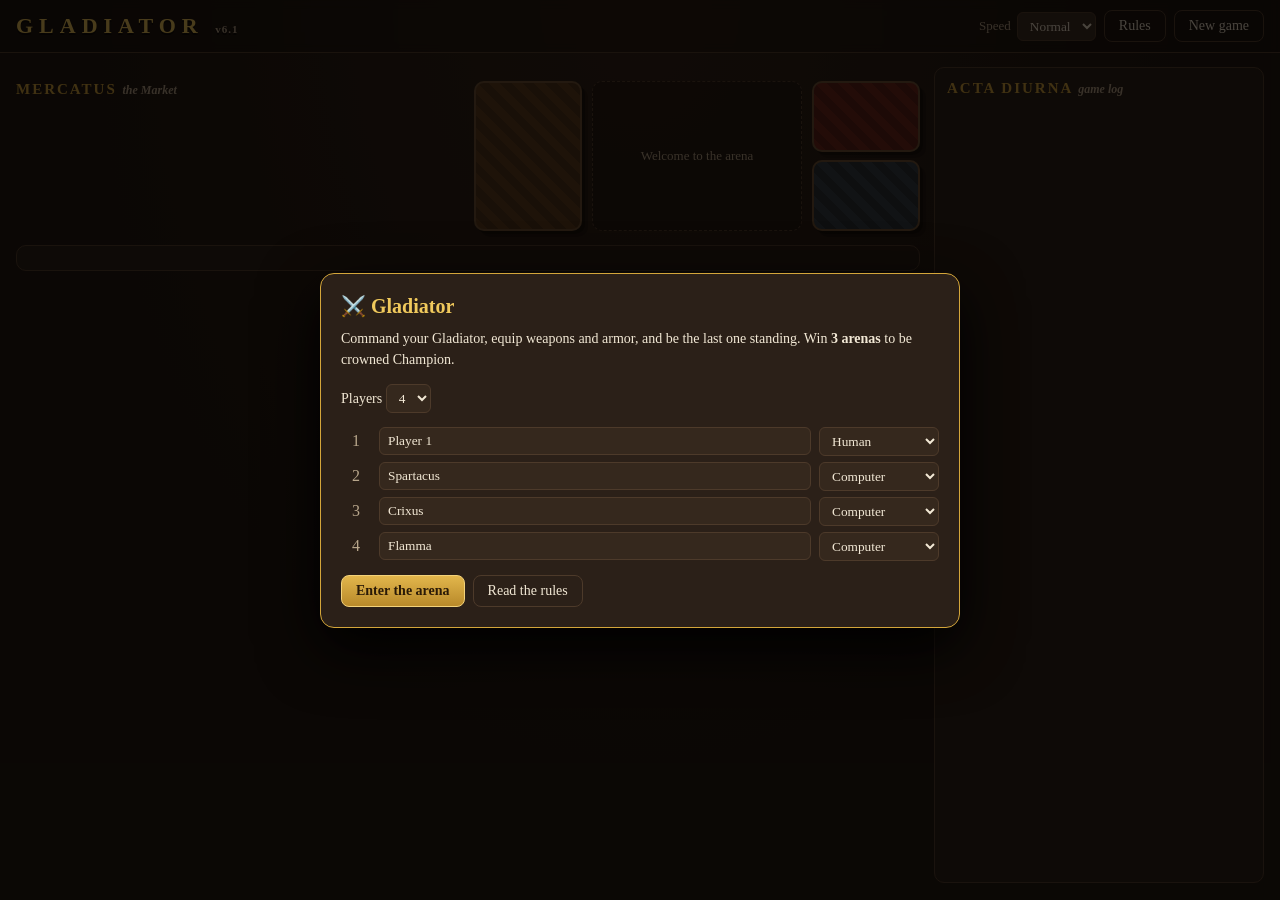
==== index.html @ 3ebc6ac4 "Add playable browser version of Gladiator v6.1 Rules engine, card data, AI opponents and browser UI " ====
<!doctype html>
<html lang="en">
<head>
  <meta charset="utf-8">
  <meta name="viewport" content="width=device-width, initial-scale=1">
  <title>Gladiator</title>
  <link rel="stylesheet" href="css/style.css">
</head>
<body>
  <header class="topbar">
    <div class="brand">GLADIATOR <span class="ver">v6.1</span></div>
    <div id="status" class="status"></div>
    <div class="top-actions">
      <label class="speed">Speed
        <select id="speed">
          <option value="1.6">Slow</option>
          <option value="1" selected>Normal</option>
          <option value="0.45">Fast</option>
          <option value="0.08">Instant</option>
        </select>
      </label>
      <button id="btn-rules" class="btn ghost">Rules</button>
      <button id="btn-new" class="btn ghost">New game</button>
    </div>
  </header>

  <div class="layout">
    <main class="board">
      <section id="players" class="players"></section>

      <section class="center">
        <div class="market-wrap">
          <h3>Mercatus <span class="sub">the Market</span></h3>
          <div id="market" class="market"></div>
        </div>
        <div class="decks">
          <div id="deck-equip" class="deck back-equip"></div>
          <div id="stage" class="stage"><div class="stage-inner">Welcome to the arena</div></div>
          <div class="deck-col">
            <div id="deck-attack" class="deck small back-attack"></div>
            <div id="deck-hades" class="deck small back-hades"></div>
          </div>
        </div>
      </section>

      <section id="hand-area" class="hand-area"></section>
    </main>

    <aside class="log-wrap">
      <h3>Acta Diurna <span class="sub">game log</span></h3>
      <ol id="log" class="log"></ol>
    </aside>
  </div>

  <div id="modal" class="modal hidden" role="dialog" aria-modal="true"><div class="modal-box" id="modal-box"></div></div>
  <div id="toast" class="toast hidden"></div>

  <script src="js/data.js"></script>
  <script src="js/engine.js"></script>
  <script src="js/ai.js"></script>
  <script src="js/ui.js"></script>
</body>
</html>
---- css/style.css ----
:root {
  --bg: #17110c;
  --bg2: #221912;
  --panel: #2b2018;
  --panel2: #35281d;
  --line: #4d3a2a;
  --text: #f2e8d5;
  --muted: #b8a68b;
  --bronze: #d4a63a;
  --bronze2: #f0c95c;
  --blood: #c0392b;
  --green: #5fae5a;
  --blue: #5b8fd6;
  --purple: #a974d8;
  --hades: #6f8a9c;
  --c-weapon: #a8452f;
  --c-armor: #3f6f9e;
  --c-special: #3d8a5a;
  --c-legendary: #b8860b;
  --radius: 10px;
  font-family: Georgia, 'Times New Roman', serif;
  color-scheme: dark;
}
* { box-sizing: border-box; }
html, body { margin: 0; background: radial-gradient(ellipse at top, #2a1d13 0%, var(--bg) 60%) fixed; background-color: var(--bg); color: var(--text); min-height: 100%; }
button { font-family: inherit; }
.hidden { display: none !important; }

/* ---------- top bar ---------- */
.topbar { display: flex; align-items: center; gap: 16px; padding: 10px 16px; border-bottom: 1px solid var(--line); background: rgba(0,0,0,.25); position: sticky; top: 0; z-index: 5; backdrop-filter: blur(4px); flex-wrap: wrap; }
.brand { font-size: 22px; letter-spacing: 6px; color: var(--bronze2); font-weight: bold; text-shadow: 0 2px 0 #000; }
.ver { font-size: 11px; letter-spacing: 1px; color: var(--muted); }
.status { flex: 1; color: var(--muted); font-size: 14px; min-width: 180px; }
.status b { color: var(--text); }
.top-actions { display: flex; gap: 8px; align-items: center; }
.speed { font-size: 13px; color: var(--muted); display: flex; gap: 6px; align-items: center; }
select, input[type=text] { background: var(--panel2); color: var(--text); border: 1px solid var(--line); border-radius: 6px; padding: 5px 8px; font-family: inherit; }

.btn { background: linear-gradient(#e2b64c, #b8892a); color: #2a1a07; border: 1px solid #f3d27a; border-radius: 8px; padding: 7px 14px; font-weight: bold; cursor: pointer; font-size: 14px; }
.btn:hover { filter: brightness(1.08); }
.btn:disabled { opacity: .45; cursor: not-allowed; filter: grayscale(.6); }
.btn.ghost { background: transparent; color: var(--text); border-color: var(--line); font-weight: normal; }
.btn.red { background: linear-gradient(#d65445, #a12d21); color: #fff; border-color: #e77a6e; }
.btn.small { padding: 3px 8px; font-size: 12px; border-radius: 6px; }

/* ---------- layout ---------- */
.layout { display: grid; grid-template-columns: minmax(0, 1fr) 330px; gap: 14px; padding: 14px 16px; }
.board { display: flex; flex-direction: column; gap: 14px; min-width: 0; }
h3 { margin: 0 0 8px; font-size: 15px; letter-spacing: 2px; text-transform: uppercase; color: var(--bronze); }
h3 .sub { text-transform: none; letter-spacing: 0; color: var(--muted); font-size: 12px; font-style: italic; }

/* ---------- player panels ---------- */
.players { display: grid; grid-template-columns: repeat(auto-fill, minmax(260px, 1fr)); gap: 10px; }
.pp { background: var(--panel); border: 1px solid var(--line); border-radius: var(--radius); padding: 10px; position: relative; transition: box-shadow .2s, border-color .2s; }
.pp.active { border-color: var(--bronze); box-shadow: 0 0 0 2px rgba(212,166,58,.35), 0 0 22px rgba(212,166,58,.18); }
.pp.dead { opacity: .62; filter: grayscale(.7); }
.pp.dead::after { content: '☠ IN HADES'; position: absolute; top: 8px; right: 10px; font-size: 11px; color: var(--hades); letter-spacing: 1px; }
.pp-head { display: flex; justify-content: space-between; align-items: baseline; gap: 6px; }
.pp-name { font-weight: bold; font-size: 16px; }
.pp-name .tag { font-size: 10px; color: var(--muted); border: 1px solid var(--line); border-radius: 4px; padding: 0 4px; margin-left: 4px; vertical-align: middle; font-weight: normal; }
.laurels { color: var(--green); letter-spacing: 2px; font-size: 14px; white-space: nowrap; }
.laurels .off { color: #4b4034; }
.pp-glad { font-size: 13px; color: var(--bronze2); margin: 2px 0 6px; cursor: help; }
.pp-glad .ab { color: var(--muted); font-size: 11px; }
.vita { height: 16px; background: #120c08; border: 1px solid var(--line); border-radius: 8px; overflow: hidden; position: relative; }
.vita-fill { height: 100%; background: linear-gradient(90deg, #8f2318, #d24a35); transition: width .45s ease; }
.vita-fill.mid { background: linear-gradient(90deg, #9a6a12, #d9a82f); }
.vita-fill.hi { background: linear-gradient(90deg, #2f7a32, #5fae5a); }
.vita-txt { position: absolute; inset: 0; text-align: center; font-size: 11px; line-height: 15px; color: #fff; text-shadow: 0 1px 2px #000; }
.pp-stats { display: flex; gap: 10px; flex-wrap: wrap; font-size: 12px; color: var(--muted); margin: 6px 0; }
.pp-stats b { color: var(--text); }
.badges { display: flex; gap: 4px; flex-wrap: wrap; margin-bottom: 4px; }
.badge { font-size: 10px; padding: 1px 5px; border-radius: 4px; background: #3a2c20; color: var(--muted); border: 1px solid var(--line); }
.badge.used { text-decoration: line-through; opacity: .7; }
.badge.warn { color: #f0a090; border-color: #6d3329; }
.equip { display: flex; gap: 4px; flex-wrap: wrap; min-height: 24px; }
.chip { display: inline-flex; align-items: center; gap: 4px; font-size: 12px; padding: 2px 7px; border-radius: 12px; border: 1px solid var(--line); background: var(--panel2); cursor: help; }
.chip.cat-weapon { border-color: var(--c-weapon); }
.chip.cat-armor { border-color: var(--c-armor); }
.chip.cat-legendary { border-color: var(--c-legendary); background: #3b2e12; }
.chip.locked::after { content: '🔒'; font-size: 9px; }
.chip button { background: none; border: none; color: var(--muted); cursor: pointer; padding: 0 2px; font-size: 11px; }
.chip button:hover { color: var(--bronze2); }
.empty { font-size: 12px; color: #6f5f4b; font-style: italic; }

/* ---------- center ---------- */
.center { display: grid; grid-template-columns: minmax(0, 1fr) auto; gap: 14px; align-items: start; }
.market { display: flex; gap: 10px; flex-wrap: wrap; }
.decks { display: flex; gap: 10px; align-items: stretch; }
.deck-col { display: flex; flex-direction: column; gap: 8px; }
.deck { width: 108px; min-height: 150px; border-radius: var(--radius); border: 2px solid #6b5132; display: flex; flex-direction: column; align-items: center; justify-content: center; text-align: center; font-size: 12px; padding: 8px; gap: 6px; box-shadow: 3px 3px 0 #0006, 6px 6px 0 #0004; }
.deck.small { min-height: 71px; width: 108px; padding: 4px; }
.deck .dt { font-weight: bold; letter-spacing: 1px; }
.deck .dc { color: #e8d7b6; font-size: 11px; }
.back-equip { background: repeating-linear-gradient(45deg, #5b3a1c 0 8px, #4a2f16 8px 16px); }
.back-attack { background: repeating-linear-gradient(45deg, #6d2018 0 8px, #571a13 8px 16px); }
.back-hades { background: repeating-linear-gradient(45deg, #2d3a44 0 8px, #222d35 8px 16px); }
.stage { width: 210px; min-height: 150px; border-radius: var(--radius); border: 1px dashed var(--line); background: rgba(0,0,0,.25); display: flex; align-items: center; justify-content: center; text-align: center; padding: 10px; }
.stage-inner { font-size: 13px; color: var(--muted); }
.stage .big { font-size: 50px; line-height: 1.1; }
.stage .lbl { font-size: 13px; color: var(--text); margin-top: 4px; }
.stage .why { font-size: 11px; color: var(--muted); }

.die { width: 64px; height: 64px; border-radius: 12px; background: #f6efe0; color: #1c140c; font-size: 38px; font-weight: bold; display: inline-flex; align-items: center; justify-content: center; box-shadow: inset 0 -4px 0 #cbbd9f, 0 4px 10px #000a; }
.die.rolling { animation: roll .5s ease-out; }
.die.six { background: #ffd86b; }
@keyframes roll { 0% { transform: rotate(-200deg) scale(.4); } 70% { transform: rotate(15deg) scale(1.1); } 100% { transform: rotate(0) scale(1); } }
.coin { width: 70px; height: 70px; border-radius: 50%; display: inline-flex; align-items: center; justify-content: center; font-size: 14px; font-weight: bold; background: radial-gradient(circle at 35% 35%, #ffe9a3, #c99a2e 60%, #8a6414); color: #3a2604; border: 3px solid #f6d77d; box-shadow: 0 4px 12px #000a; }
.coin.flipping { animation: flip 1s ease-out; }
.coin.tails { background: radial-gradient(circle at 35% 35%, #e9e9e9, #9a9a9a 60%, #5a5a5a); border-color: #d0d0d0; color: #222; }
@keyframes flip { 0% { transform: rotateY(0) translateY(0); } 50% { transform: rotateY(900deg) translateY(-30px); } 100% { transform: rotateY(1800deg) translateY(0); } }

/* ---------- cards ---------- */
.card { width: 142px; background: linear-gradient(#f3e7cc, #e2cfa6); color: #2a1d10; border-radius: 9px; border: 3px solid var(--cc, #8a6b45); padding: 7px; display: flex; flex-direction: column; gap: 3px; font-size: 11px; position: relative; box-shadow: 0 3px 8px #0008; }
.card.cat-weapon { --cc: var(--c-weapon); }
.card.cat-armor { --cc: var(--c-armor); }
.card.cat-special { --cc: var(--c-special); }
.card.cat-legendary { --cc: var(--c-legendary); background: linear-gradient(#fff2c4, #e9cf7c); }
.card .c-top { display: flex; gap: 5px; align-items: center; }
.card .c-icon { font-size: 20px; }
.card .c-name { font-weight: bold; font-size: 13px; line-height: 1.1; }
.card .c-en { font-style: italic; color: #6b5536; font-size: 10px; }
.card .c-stats { font-weight: bold; color: var(--cc); font-size: 12px; }
.card .c-text { font-size: 10px; line-height: 1.25; color: #3e2e1a; flex: 1; }
.card .c-price { font-size: 10px; color: #6b5536; border-top: 1px solid #c8b088; padding-top: 3px; }
.card .c-actions { display: flex; gap: 4px; flex-wrap: wrap; margin-top: 3px; }
.card .c-cat { position: absolute; top: 5px; right: 6px; font-size: 8px; letter-spacing: 1px; text-transform: uppercase; color: var(--cc); font-weight: bold; }
.card.new { animation: pop .5s ease-out; }
@keyframes pop { 0% { transform: scale(.6); opacity: 0; } 100% { transform: scale(1); opacity: 1; } }

/* ---------- hand ---------- */
.hand-area { background: var(--bg2); border: 1px solid var(--line); border-radius: var(--radius); padding: 12px; }
.hand-head { display: flex; align-items: center; gap: 12px; flex-wrap: wrap; margin-bottom: 10px; }
.hand-head .gold { color: var(--bronze2); font-weight: bold; }
.hand-head .spacer { flex: 1; }
.hand-sub { font-size: 12px; color: var(--muted); }
.hand-row { display: flex; gap: 10px; flex-wrap: wrap; }
.hand-label { font-size: 12px; color: var(--muted); text-transform: uppercase; letter-spacing: 1px; margin: 10px 0 6px; }
.steps { display: flex; gap: 6px; flex-wrap: wrap; font-size: 12px; }
.step { padding: 2px 8px; border-radius: 10px; border: 1px solid var(--line); color: var(--muted); }
.step.done { color: var(--green); border-color: #3e6b3b; }

/* ---------- log ---------- */
.log-wrap { background: var(--bg2); border: 1px solid var(--line); border-radius: var(--radius); padding: 12px; position: sticky; top: 64px; height: calc(100vh - 84px); display: flex; flex-direction: column; }
.log { list-style: none; margin: 0; padding: 0; overflow-y: auto; font-size: 12.5px; line-height: 1.4; flex: 1; }
.log li { padding: 3px 0; border-bottom: 1px solid #2f241a; }
.log li.dim { color: var(--muted); }
.log li.turn { color: var(--bronze); text-align: center; font-weight: bold; border: none; padding-top: 8px; }
.log li.big { color: var(--bronze2); font-weight: bold; padding: 6px 0; }
.log li.hit { color: #f0b9a8; }
.log li.crit { color: #ffcf5a; }
.log li.miss { color: #9aa7b3; }
.log li.death { color: #ff7b6b; }
.log li.heal { color: #8fd48a; }
.log li.lcoin { color: #f6d77d; }
.log li.hades { color: #a9c2d4; }

/* ---------- modal ---------- */
.modal { position: fixed; inset: 0; background: rgba(8,5,3,.72); display: flex; align-items: center; justify-content: center; z-index: 20; padding: 16px; }
.modal-box { background: var(--panel); border: 1px solid var(--bronze); border-radius: 14px; padding: 20px; max-width: 640px; width: 100%; max-height: 90vh; overflow-y: auto; box-shadow: 0 20px 60px #000; }
.modal-box h2 { margin: 0 0 10px; color: var(--bronze2); font-size: 20px; }
.modal-box .mtext { color: var(--text); font-size: 14px; line-height: 1.5; margin-bottom: 14px; }
.modal-box .mopts { display: flex; flex-direction: column; gap: 8px; }
.modal-box .mopts .btn { text-align: left; }
.modal-box .mcards { display: flex; gap: 10px; flex-wrap: wrap; margin-bottom: 12px; }
.modal-box.wide { max-width: 860px; }
.setup-row { display: grid; grid-template-columns: 30px 1fr 120px; gap: 8px; align-items: center; margin-bottom: 6px; }
.setup-row .n { color: var(--muted); text-align: center; }
.rules h4 { color: var(--bronze); margin: 14px 0 4px; }
.rules p, .rules li { font-size: 13.5px; line-height: 1.5; color: var(--text); }
.rules table { border-collapse: collapse; width: 100%; font-size: 12.5px; }
.rules td, .rules th { border: 1px solid var(--line); padding: 3px 6px; text-align: left; vertical-align: top; }
.rules th { color: var(--bronze); }
.standings { width: 100%; border-collapse: collapse; margin: 6px 0 14px; }
.standings td { padding: 4px 6px; border-bottom: 1px solid var(--line); }

.toast { position: fixed; bottom: 20px; left: 50%; transform: translateX(-50%); background: #5a1e16; color: #fff; padding: 10px 16px; border-radius: 8px; border: 1px solid #c0392b; z-index: 30; font-size: 14px; max-width: calc(100vw - 32px); box-shadow: 0 8px 20px #000a; }
.toast.ok { background: #1f4a22; border-color: var(--green); }

/* ---------- responsive ---------- */
@media (max-width: 980px) {
  .layout { grid-template-columns: 1fr; }
  .log-wrap { position: static; height: 320px; }
  .center { grid-template-columns: 1fr; }
}
@media (max-width: 560px) {
  .layout { padding: 10px 16px; }
  .topbar { padding: 8px 16px; }
  .brand { font-size: 18px; letter-spacing: 4px; }
  .players { grid-template-columns: 1fr; }
  .card { width: calc(50% - 5px); }
  .decks { flex-wrap: wrap; }
  .stage { width: 100%; order: -1; min-height: 120px; }
  .deck { width: calc(50% - 5px); min-height: 90px; }
  .deck-col { width: calc(50% - 5px); }
  .deck.small { width: 100%; }
  .setup-row { grid-template-columns: 22px 1fr 96px; }
}
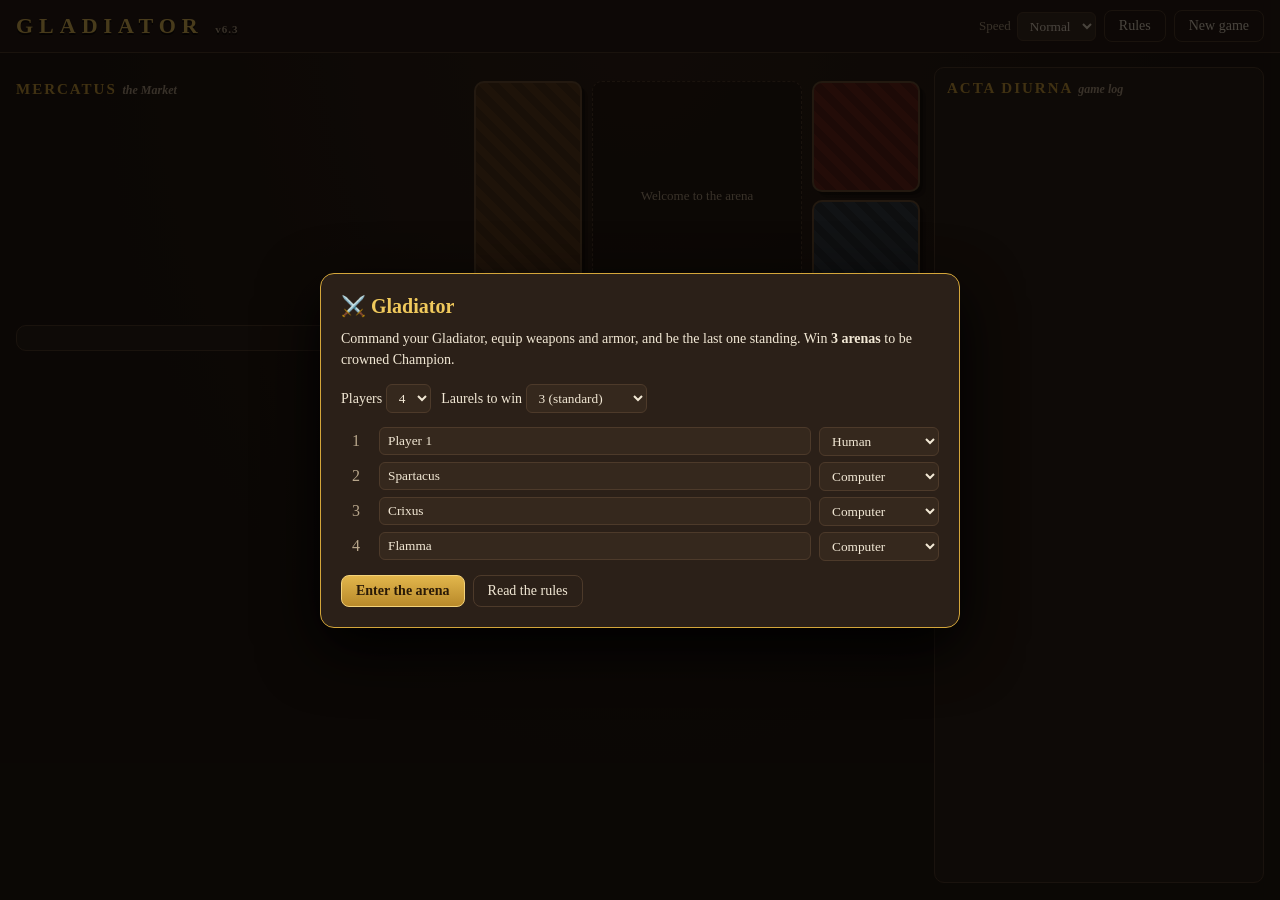
==== commit 762d633c: "Update to rules and card sheets v6.3 - Income 25 denarii per turn (was 30) - Sica: buy 45, sell 25 -" ====
--- a/index.html
+++ b/index.html
@@ -8,7 +8,7 @@
 </head>
 <body>
   <header class="topbar">
-    <div class="brand">GLADIATOR <span class="ver">v6.1</span></div>
+    <div class="brand">GLADIATOR <span class="ver">v6.3</span></div>
     <div id="status" class="status"></div>
     <div class="top-actions">
       <label class="speed">Speed
--- a/css/style.css
+++ b/css/style.css
@@ -22,12 +22,13 @@
   color-scheme: dark;
 }
 * { box-sizing: border-box; }
+body::before { content: ''; position: fixed; inset: 0 0 auto; height: env(safe-area-inset-top, 0px); z-index: 10; background: #1d150f; }
 html, body { margin: 0; background: radial-gradient(ellipse at top, #2a1d13 0%, var(--bg) 60%) fixed; background-color: var(--bg); color: var(--text); min-height: 100%; }
 button { font-family: inherit; }
 .hidden { display: none !important; }
 
 /* ---------- top bar ---------- */
-.topbar { display: flex; align-items: center; gap: 16px; padding: 10px 16px; border-bottom: 1px solid var(--line); background: rgba(0,0,0,.25); position: sticky; top: 0; z-index: 5; backdrop-filter: blur(4px); flex-wrap: wrap; }
+.topbar { display: flex; align-items: center; gap: 16px; padding-block: 10px; padding-left: max(16px, env(safe-area-inset-left, 0px)); padding-right: max(16px, env(safe-area-inset-right, 0px)); border-bottom: 1px solid var(--line); background: #1d150f; position: sticky; top: env(safe-area-inset-top, 0px); z-index: 5; backdrop-filter: blur(4px); flex-wrap: wrap; }
 .brand { font-size: 22px; letter-spacing: 6px; color: var(--bronze2); font-weight: bold; text-shadow: 0 2px 0 #000; }
 .ver { font-size: 11px; letter-spacing: 1px; color: var(--muted); }
 .status { flex: 1; color: var(--muted); font-size: 14px; min-width: 180px; }
@@ -44,7 +45,7 @@
 .btn.small { padding: 3px 8px; font-size: 12px; border-radius: 6px; }
 
 /* ---------- layout ---------- */
-.layout { display: grid; grid-template-columns: minmax(0, 1fr) 330px; gap: 14px; padding: 14px 16px; }
+.layout { display: grid; grid-template-columns: minmax(0, 1fr) 330px; gap: 14px; padding-block: 14px; padding-left: max(16px, env(safe-area-inset-left, 0px)); padding-right: max(16px, env(safe-area-inset-right, 0px)); }
 .board { display: flex; flex-direction: column; gap: 14px; min-width: 0; }
 h3 { margin: 0 0 8px; font-size: 15px; letter-spacing: 2px; text-transform: uppercase; color: var(--bronze); }
 h3 .sub { text-transform: none; letter-spacing: 0; color: var(--muted); font-size: 12px; font-style: italic; }
@@ -88,14 +89,14 @@
 .market { display: flex; gap: 10px; flex-wrap: wrap; }
 .decks { display: flex; gap: 10px; align-items: stretch; }
 .deck-col { display: flex; flex-direction: column; gap: 8px; }
-.deck { width: 108px; min-height: 150px; border-radius: var(--radius); border: 2px solid #6b5132; display: flex; flex-direction: column; align-items: center; justify-content: center; text-align: center; font-size: 12px; padding: 8px; gap: 6px; box-shadow: 3px 3px 0 #0006, 6px 6px 0 #0004; }
-.deck.small { min-height: 71px; width: 108px; padding: 4px; }
+.deck { width: 108px; min-height: 230px; border-radius: var(--radius); border: 2px solid #6b5132; display: flex; flex-direction: column; align-items: center; justify-content: center; text-align: center; font-size: 12px; padding: 8px; gap: 6px; box-shadow: 3px 3px 0 #0006, 6px 6px 0 #0004; }
+.deck.small { min-height: 111px; width: 108px; padding: 4px; }
 .deck .dt { font-weight: bold; letter-spacing: 1px; }
 .deck .dc { color: #e8d7b6; font-size: 11px; }
 .back-equip { background: repeating-linear-gradient(45deg, #5b3a1c 0 8px, #4a2f16 8px 16px); }
 .back-attack { background: repeating-linear-gradient(45deg, #6d2018 0 8px, #571a13 8px 16px); }
 .back-hades { background: repeating-linear-gradient(45deg, #2d3a44 0 8px, #222d35 8px 16px); }
-.stage { width: 210px; min-height: 150px; border-radius: var(--radius); border: 1px dashed var(--line); background: rgba(0,0,0,.25); display: flex; align-items: center; justify-content: center; text-align: center; padding: 10px; }
+.stage { width: 210px; min-height: 230px; border-radius: var(--radius); border: 1px dashed var(--line); background: rgba(0,0,0,.25); display: flex; align-items: center; justify-content: center; text-align: center; padding: 10px; }
 .stage-inner { font-size: 13px; color: var(--muted); }
 .stage .big { font-size: 50px; line-height: 1.1; }
 .stage .lbl { font-size: 13px; color: var(--text); margin-top: 4px; }
@@ -110,22 +111,31 @@
 .coin.tails { background: radial-gradient(circle at 35% 35%, #e9e9e9, #9a9a9a 60%, #5a5a5a); border-color: #d0d0d0; color: #222; }
 @keyframes flip { 0% { transform: rotateY(0) translateY(0); } 50% { transform: rotateY(900deg) translateY(-30px); } 100% { transform: rotateY(1800deg) translateY(0); } }
 
-/* ---------- cards ---------- */
-.card { width: 142px; background: linear-gradient(#f3e7cc, #e2cfa6); color: #2a1d10; border-radius: 9px; border: 3px solid var(--cc, #8a6b45); padding: 7px; display: flex; flex-direction: column; gap: 3px; font-size: 11px; position: relative; box-shadow: 0 3px 8px #0008; }
+/* ---------- cards (layout follows the v6 print sheets) ---------- */
+.card { --cc: #8a6b45; width: 150px; background: #efe4cc; color: #23180e; border-radius: 10px; border: 5px solid #241d33; padding: 6px 7px 6px; display: flex; flex-direction: column; gap: 3px; position: relative; box-shadow: 0 3px 8px #0008, inset 0 0 0 1px var(--cc); }
 .card.cat-weapon { --cc: var(--c-weapon); }
 .card.cat-armor { --cc: var(--c-armor); }
 .card.cat-special { --cc: var(--c-special); }
-.card.cat-legendary { --cc: var(--c-legendary); background: linear-gradient(#fff2c4, #e9cf7c); }
-.card .c-top { display: flex; gap: 5px; align-items: center; }
-.card .c-icon { font-size: 20px; }
-.card .c-name { font-weight: bold; font-size: 13px; line-height: 1.1; }
-.card .c-en { font-style: italic; color: #6b5536; font-size: 10px; }
-.card .c-stats { font-weight: bold; color: var(--cc); font-size: 12px; }
-.card .c-text { font-size: 10px; line-height: 1.25; color: #3e2e1a; flex: 1; }
-.card .c-price { font-size: 10px; color: #6b5536; border-top: 1px solid #c8b088; padding-top: 3px; }
+.card.cat-legendary { --cc: var(--c-legendary); background: #f6e7b8; }
+.card.cat-gladiator { --cc: #8a2c1f; }
+.card.cat-attack { --cc: #a8452f; }
+.card.cat-hades { --cc: #4e6577; background: #e3e1da; }
+.card .c-type { font-size: 7.5px; letter-spacing: 1px; text-align: center; color: var(--cc); font-weight: bold; border-bottom: 1px solid var(--cc); padding-bottom: 2px; }
+.card .c-title { display: flex; justify-content: center; align-items: baseline; gap: 4px; position: relative; }
+.card .c-name { font-weight: bold; font-size: 12.5px; text-transform: uppercase; text-align: center; line-height: 1.1; letter-spacing: .5px; }
+.card .c-count { position: absolute; right: 0; top: 0; font-size: 9px; color: var(--cc); font-weight: bold; }
+.card .c-en { font-style: italic; color: #6b5536; font-size: 9.5px; text-align: center; margin-top: -2px; }
+.card .c-art { height: 58px; background: #d3c3a0; border-radius: 3px; display: flex; align-items: center; justify-content: center; overflow: hidden; }
+.card .c-art span { font-size: 30px; }
+.card .c-art img { width: 100%; height: 100%; object-fit: cover; }
+.card .c-text { font-size: 9.8px; line-height: 1.3; color: #2c2014; flex: 1; text-align: center; border: 1px solid #2a2238; border-radius: 3px; padding: 4px; background: #f7efdc; display: flex; flex-direction: column; justify-content: center; gap: 3px; }
+.card .c-flavor { font-style: italic; color: #6b5536; font-size: 9px; border-top: 1px solid #c8b088; padding-top: 3px; }
+.card .c-foot { display: flex; justify-content: space-between; font-size: 9px; letter-spacing: .5px; color: #4a3920; }
+.card .c-foot b { color: var(--cc); font-size: 10.5px; }
 .card .c-actions { display: flex; gap: 4px; flex-wrap: wrap; margin-top: 3px; }
-.card .c-cat { position: absolute; top: 5px; right: 6px; font-size: 8px; letter-spacing: 1px; text-transform: uppercase; color: var(--cc); font-weight: bold; }
 .card.new { animation: pop .5s ease-out; }
+.stage .stage-card { width: 170px; margin: 0 auto 4px; text-align: left; }
+.stage .stage-card .c-art { height: 44px; }
 @keyframes pop { 0% { transform: scale(.6); opacity: 0; } 100% { transform: scale(1); opacity: 1; } }
 
 /* ---------- hand ---------- */
@@ -184,8 +194,8 @@
   .center { grid-template-columns: 1fr; }
 }
 @media (max-width: 560px) {
-  .layout { padding: 10px 16px; }
-  .topbar { padding: 8px 16px; }
+  .layout { padding-block: 10px; }
+  .topbar { padding-block: 8px; }
   .brand { font-size: 18px; letter-spacing: 4px; }
   .players { grid-template-columns: 1fr; }
   .card { width: calc(50% - 5px); }
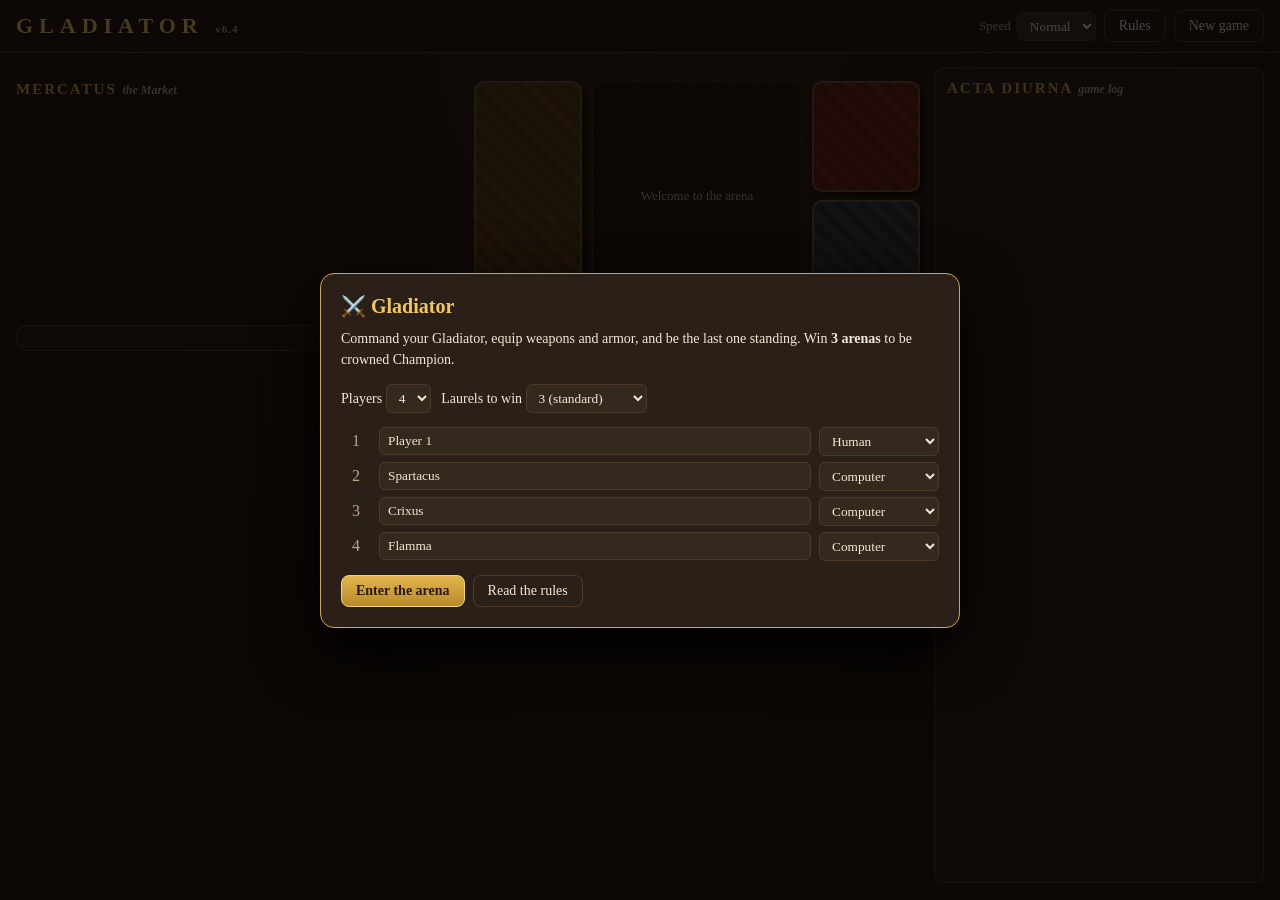
==== commit 75d39cd8: "Update to rules v6.4: Bribe the Lanista Before drawing an Attack card, a living Gladiator may pay 30" ====
--- a/index.html
+++ b/index.html
@@ -8,7 +8,7 @@
 </head>
 <body>
   <header class="topbar">
-    <div class="brand">GLADIATOR <span class="ver">v6.3</span></div>
+    <div class="brand">GLADIATOR <span class="ver">v6.4</span></div>
     <div id="status" class="status"></div>
     <div class="top-actions">
       <label class="speed">Speed
@@ -55,6 +55,7 @@
   <div id="modal" class="modal hidden" role="dialog" aria-modal="true"><div class="modal-box" id="modal-box"></div></div>
   <div id="toast" class="toast hidden"></div>
 
+  <script src="js/art.js"></script>
   <script src="js/data.js"></script>
   <script src="js/engine.js"></script>
   <script src="js/ai.js"></script>
--- a/css/style.css
+++ b/css/style.css
@@ -61,6 +61,15 @@
 .pp-name .tag { font-size: 10px; color: var(--muted); border: 1px solid var(--line); border-radius: 4px; padding: 0 4px; margin-left: 4px; vertical-align: middle; font-weight: normal; }
 .laurels { color: var(--green); letter-spacing: 2px; font-size: 14px; white-space: nowrap; }
 .laurels .off { color: #4b4034; }
+.pp-glad-row { display: flex; gap: 8px; align-items: center; margin: 2px 0 6px; }
+.pp-glad-row .pp-glad { margin: 0; min-width: 0; }
+.glad-thumb { flex: none; width: 46px; height: 46px; border-radius: 8px; border: 1px solid var(--bronze); background-color: #d3c3a0; background-size: 230% auto; background-position: 50% 40%; cursor: zoom-in; padding: 0; }
+.glad-thumb:hover { filter: brightness(1.1); }
+.glad-thumb:focus-visible { outline: 2px solid var(--bronze2); outline-offset: 2px; }
+.card-face { width: 210px; max-width: 100%; height: auto; border-radius: 10px; box-shadow: 0 4px 14px #000a; display: block; }
+.face-view { display: flex; justify-content: center; margin-bottom: 12px; }
+.face-view .card-face { width: 360px; }
+.modal-box.face-box { max-width: 420px; }
 .pp-glad { font-size: 13px; color: var(--bronze2); margin: 2px 0 6px; cursor: help; }
 .pp-glad .ab { color: var(--muted); font-size: 11px; }
 .vita { height: 16px; background: #120c08; border: 1px solid var(--line); border-radius: 8px; overflow: hidden; position: relative; }
@@ -133,7 +142,10 @@
 .card .c-foot { display: flex; justify-content: space-between; font-size: 9px; letter-spacing: .5px; color: #4a3920; }
 .card .c-foot b { color: var(--cc); font-size: 10.5px; }
 .card .c-actions { display: flex; gap: 4px; flex-wrap: wrap; margin-top: 3px; }
+.card .btn.ghost { color: #3a2a18; border-color: #a88b5c; background: #f7efdc; }
+.card .btn.ghost:hover { background: #fff6e2; }
 .card.new { animation: pop .5s ease-out; }
+.card.equipped { box-shadow: 0 3px 8px #0008, inset 0 0 0 1px var(--cc), 0 0 0 2px var(--bronze); }
 .stage .stage-card { width: 170px; margin: 0 auto 4px; text-align: left; }
 .stage .stage-card .c-art { height: 44px; }
 @keyframes pop { 0% { transform: scale(.6); opacity: 0; } 100% { transform: scale(1); opacity: 1; } }
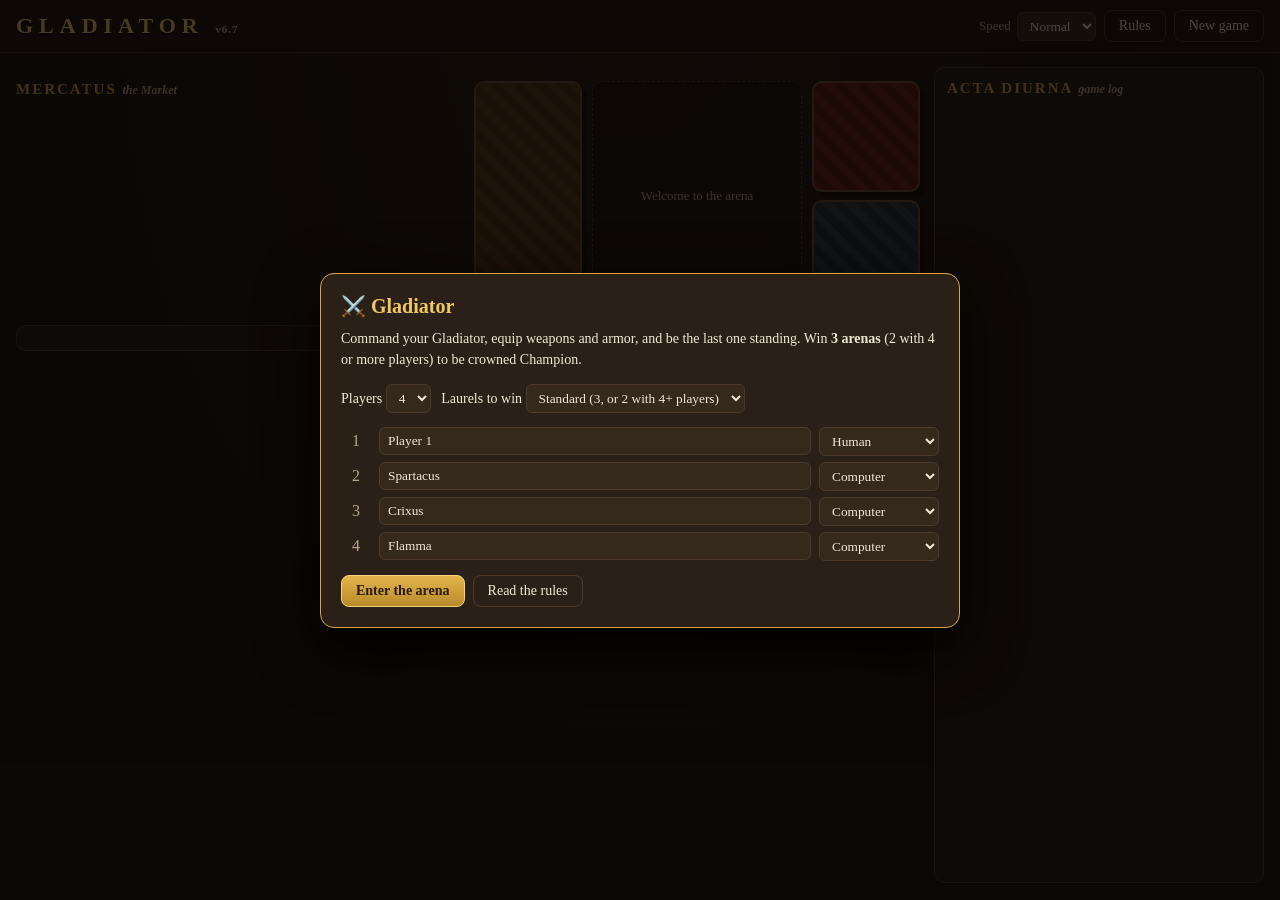
==== commit 3c9ac7b5: "Update to rules v6.7 and the Pack Hunt Canis card The v6.7 manual includes the playtest changes made" ====
--- a/index.html
+++ b/index.html
@@ -8,7 +8,7 @@
 </head>
 <body>
   <header class="topbar">
-    <div class="brand">GLADIATOR <span class="ver">v6.4</span></div>
+    <div class="brand">GLADIATOR <span class="ver">v6.7</span></div>
     <div id="status" class="status"></div>
     <div class="top-actions">
       <label class="speed">Speed
--- a/css/style.css
+++ b/css/style.css
@@ -146,6 +146,14 @@
 .card .btn.ghost:hover { background: #fff6e2; }
 .card.new { animation: pop .5s ease-out; }
 .card.equipped { box-shadow: 0 3px 8px #0008, inset 0 0 0 1px var(--cc), 0 0 0 2px var(--bronze); }
+.card.has-face { padding: 0; border: 0; background: none; box-shadow: none; gap: 6px; }
+.card.has-face .card-face { width: 100%; border-radius: 8px; box-shadow: 0 3px 8px #000a; display: block; }
+.card.has-face.equipped .card-face { outline: 2px solid var(--bronze); outline-offset: 1px; }
+.card.has-face .c-actions { justify-content: center; margin-top: 0; }
+.card.has-face .btn.ghost { color: var(--text); border-color: var(--line); background: transparent; }
+.face-btn { padding: 0; border: 0; background: none; cursor: zoom-in; display: block; width: 100%; border-radius: 8px; }
+.face-btn:focus-visible { outline: 2px solid var(--bronze2); outline-offset: 2px; }
+.lock-badge { position: absolute; top: 6px; left: 6px; background: #000c; border-radius: 50%; width: 24px; height: 24px; display: grid; place-items: center; font-size: 12px; }
 .stage .stage-card { width: 170px; margin: 0 auto 4px; text-align: left; }
 .stage .stage-card .c-art { height: 44px; }
 @keyframes pop { 0% { transform: scale(.6); opacity: 0; } 100% { transform: scale(1); opacity: 1; } }
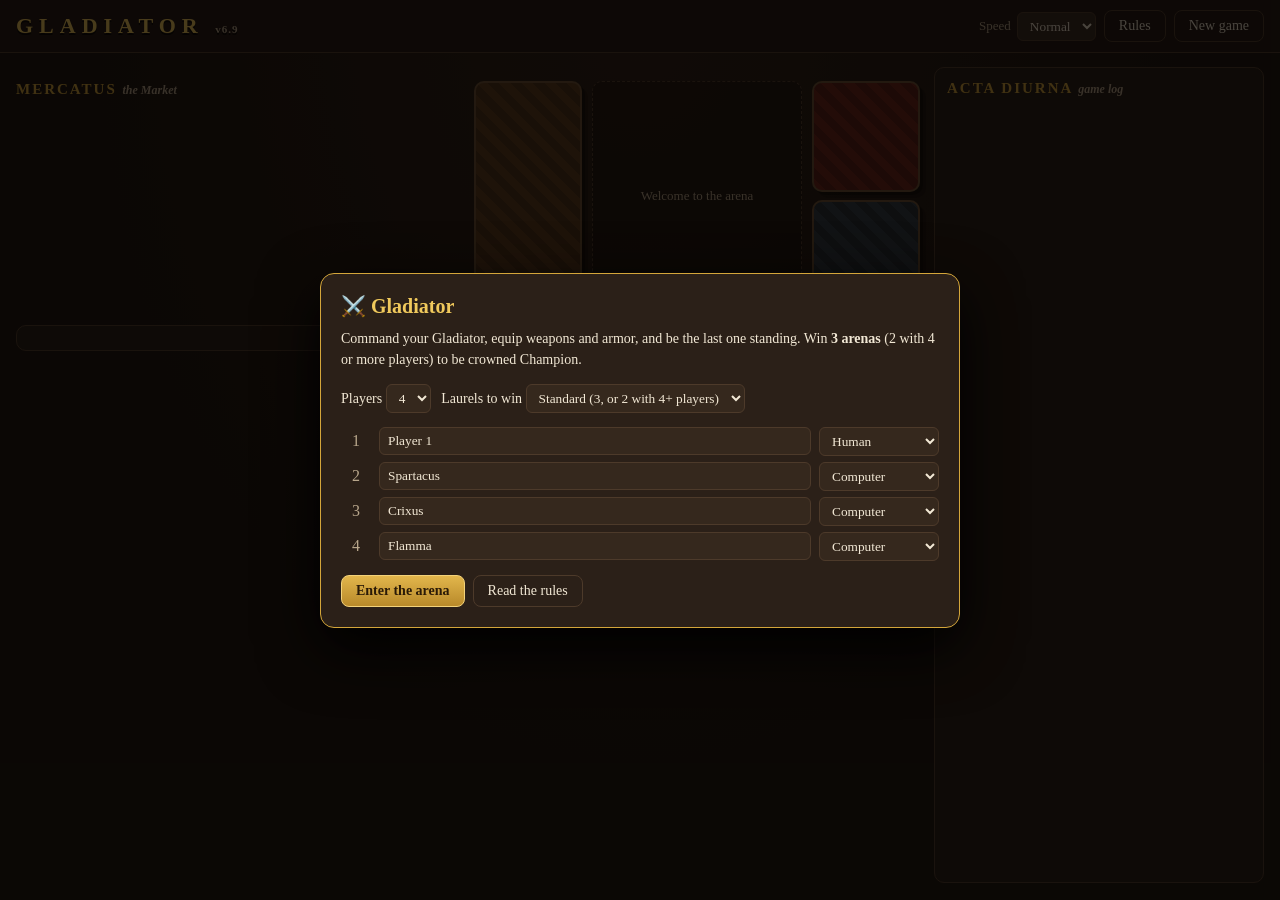
==== commit add36fa2: "Rules v6.9: Cerberus joins Pack Hunt; new Canis card Pack Hunt now counts hounds: two of Canis or Ce" ====
--- a/index.html
+++ b/index.html
@@ -8,7 +8,7 @@
 </head>
 <body>
   <header class="topbar">
-    <div class="brand">GLADIATOR <span class="ver">v6.7</span></div>
+    <div class="brand">GLADIATOR <span class="ver">v6.9</span></div>
     <div id="status" class="status"></div>
     <div class="top-actions">
       <label class="speed">Speed
--- a/css/style.css
+++ b/css/style.css
@@ -226,3 +226,25 @@
   .deck.small { width: 100%; }
   .setup-row { grid-template-columns: 22px 1fr 96px; }
 }
+
+/* ---------- Pack Hunt moment ---------- */
+.pack-moment { text-align: center; }
+.pack-dogs { position: relative; height: 76px; overflow: hidden; }
+.pack-dogs .dog.art { width: 72px; height: 72px; top: 2px; border-radius: 50%; border: 2px solid var(--bronze); background-color: #d3c3a0; background-size: 300% auto; background-position: 52% 33%; box-shadow: 0 3px 10px #000a; }
+.pack-dogs .dog { position: absolute; top: 4px; font-size: 44px; line-height: 1; }
+.pack-dogs .dog.left { left: 50%; transform: translateX(-110%); animation: dog-left .6s ease-out; }
+.pack-dogs .dog.right { left: 50%; transform: translateX(10%) scaleX(-1); animation: dog-right .6s ease-out; }
+@keyframes dog-left { from { transform: translateX(-300%); } to { transform: translateX(-110%); } }
+@keyframes dog-right { from { transform: translateX(200%) scaleX(-1); } to { transform: translateX(10%) scaleX(-1); } }
+.pack-title { font-size: 26px; font-weight: bold; letter-spacing: 3px; color: var(--bronze2); text-shadow: 0 2px 0 #000, 0 0 14px rgba(240,201,92,.6); animation: pack-pop .5s ease-out .35s both; }
+@keyframes pack-pop { 0% { transform: scale(.3); opacity: 0; } 70% { transform: scale(1.15); opacity: 1; } 100% { transform: scale(1); } }
+.stage.pack-flash { animation: pack-shake .45s ease-in-out .3s, pack-glow 1.2s ease-out; }
+@keyframes pack-shake { 0%,100% { transform: translateX(0); } 20% { transform: translateX(-6px); } 40% { transform: translateX(6px); } 60% { transform: translateX(-4px); } 80% { transform: translateX(3px); } }
+@keyframes pack-glow { 0% { box-shadow: 0 0 0 0 rgba(192,57,43,.0); } 30% { box-shadow: 0 0 28px 6px rgba(192,57,43,.55); } 100% { box-shadow: 0 0 0 0 rgba(192,57,43,0); } }
+@media (prefers-reduced-motion: reduce) {
+  .pack-dogs .dog, .pack-title, .stage.pack-flash { animation: none !important; }
+}
+/* Cerberus already faces left on its card, so it is not mirrored on the right-hand side. */
+.pack-dogs .dog.right.cerberus { transform: translateX(10%); animation: dog-right-plain .6s ease-out; background-size: 260% auto; background-position: 30% 33%; }
+@keyframes dog-right-plain { from { transform: translateX(200%); } to { transform: translateX(10%); } }
+@media (prefers-reduced-motion: reduce) { .pack-dogs .dog.right.cerberus { animation: none !important; } }
